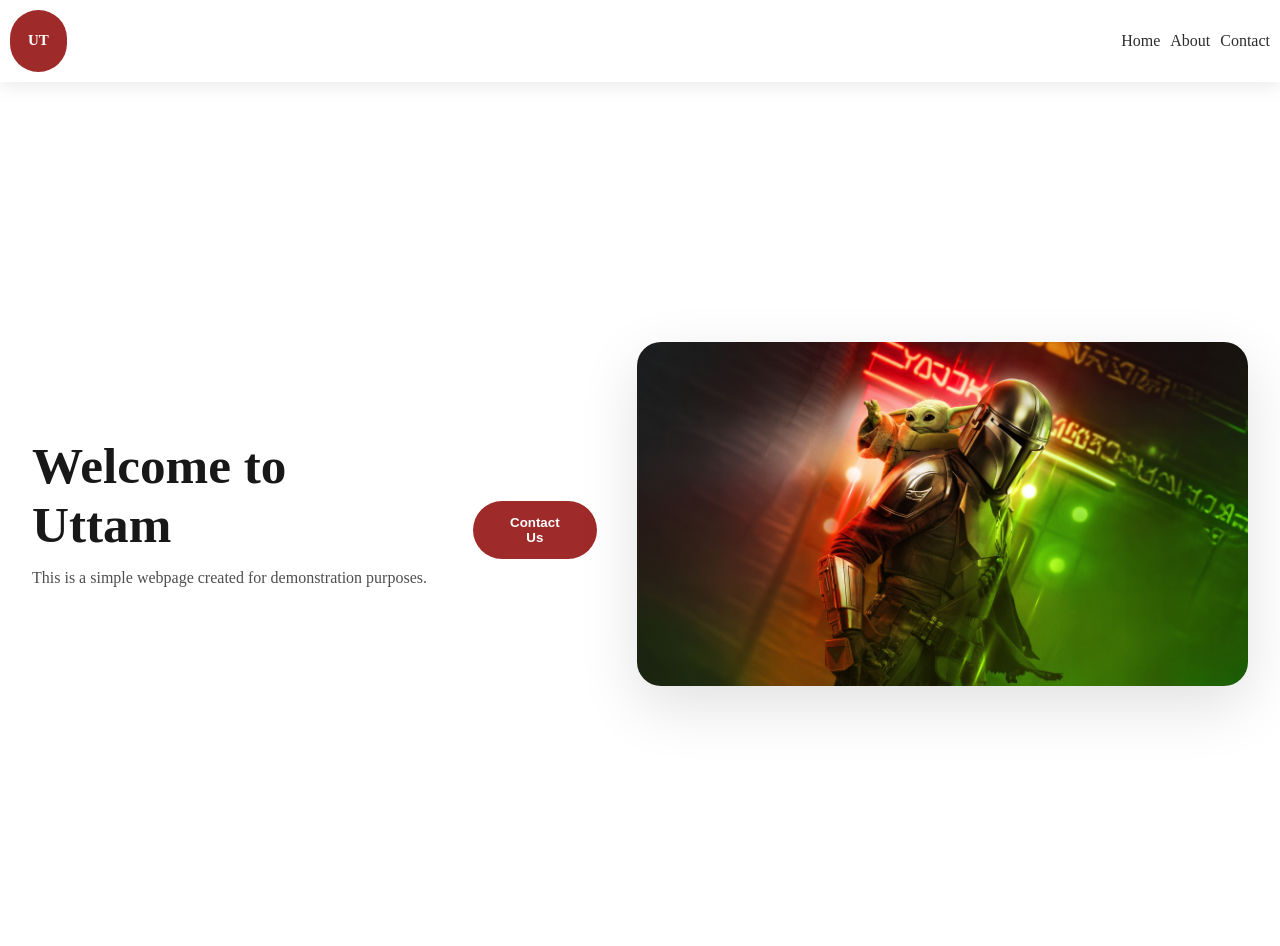
==== index.html @ 2d1c062b "Intial Commit" ====
<!DOCTYPE html>
<html lang="en">
<head>
    <meta charset="UTF-8">
    <meta name="viewport" content="width=device-width, initial-scale=1.0">
    <title>Uttam</title>
    <link rel="stylesheet" href="./CSS/index.css">
</head>
<body>
    <nav class="navbar">
        <div class="logo">
            <h1>UT</h1>
        </div>
        <div class="menu">
            <a href="./html/home.html">Home</a>
            <a href="./html/about.html">About</a>
            <a href="./html/contact.html">Contact</a>
        </div>
    </nav>
    <div class="banner_main">
        <div class="banner_text">
            <h1>Welcome to Uttam</h1>
            <p>This is a simple webpage created for demonstration purposes.</p>
        </div>
        <div class="banner_btn">
            <button>Contact Us</button>
        </div>
        <div class="banner_image">
            <img src="./resourecs/image/image.jpg" alt="wallpaper">
        </div>
    </div>
</body>
</html>
---- CSS/index.css ----
body {
    margin: 0;
    padding: 0;
    overflow-x: hidden;
    font-family: 'Times New Roman', Times, serif
}
nav {
    display: flex;
    justify-content: space-between;
    align-items: center;
    background-color: #ffffff;
    box-shadow: 0 5px 18px rgba(0, 0, 0, 0.08);
    padding: 10px;
}

nav .logo {
    align-items: center;
    justify-content: center;
    color: #ffffff;
    background-color: #9f2a2a;
    font-size: 10px;
    font-weight: 700;
    border-radius: 50px;
    padding: 10px 18px;
}

nav .menu {
    display: flex;
    gap: 10px;
}

nav .menu a {
    color: #2f2c2c;
    text-decoration: none;
    font-size: 16px;
    font-weight: 500;
    transition: color 0.25s ease;
}

nav .menu a:hover {
    color: #9f2a2a;
}

.banner_main {
    display: flex;
    align-items: center;
    justify-content: space-between;
    gap: 40px;
    min-height: calc(100vh - 76px);
    padding: 20px 32px;
}

.banner_text {
    max-width: 540px;
    display: flex;
    flex-direction: column;
    justify-content: center;
}

.banner_main h1 {
    color: #181818;
    font-size: clamp(2.5rem, 4vw, 4.8rem);
    font-weight: 800;
    margin: 0;
}

.banner_main p {
    color: #4f4f4f;
    font-size: clamp(1rem, 1.2vw, 1.3rem);
    margin: 10px 0 0;
    line-height: 1.7;
}

.banner_btn {
    margin-top: 32px;
}

.banner_btn button {
    display: inline-flex;
    align-items: center;
    justify-content: center;
    padding: 14px 28px;
    font-weight: 600;
    color: #ffffff;
    background-color: #9f2a2a;
    border: none;
    border-radius: 999px;
    cursor: pointer;
    transition: transform 0.2s ease, background-color 0.2s ease;
     animation: alternate infinite 1s buttonanimate;
}

.banner_btn button:hover {
    background-color: #752023;
}

.banner_image {
    display: flex;
    justify-content: center;
    align-items: center;
}

.banner_image img {
    width: 100%;
    max-width: 620px;
    height: auto;
    border-radius: 24px;
    box-shadow: 0 20px 60px rgba(0, 0, 0, 0.12);
}

@media (max-width: 480px) {
    .banner_main {
        flex-direction: column;
        text-align: center;
        min-height: auto;
        padding: 40px 24px;
    }

    .banner_text {
        align-items: center;
    }

    nav {
        padding: 16px 24px;
        display: none;
    }

    nav .menu {
        gap: 16px;
    }
}
@keyframes buttonanimate{
    /* from{
        transform: rotate(0deg)
    }
    to{
        transform: rotate(30deg)
    } */
    0%{
        background-color: red;
     }
    25%{
        background-color: rgb(42, 21, 228);
     }
    50%{
        background-color: rgb(16, 247, 0);
    }
    75%{
        background-color: rgb(217, 0, 255);
    }
    100%{
        background-color: rgb(0, 195, 255);
    }
}
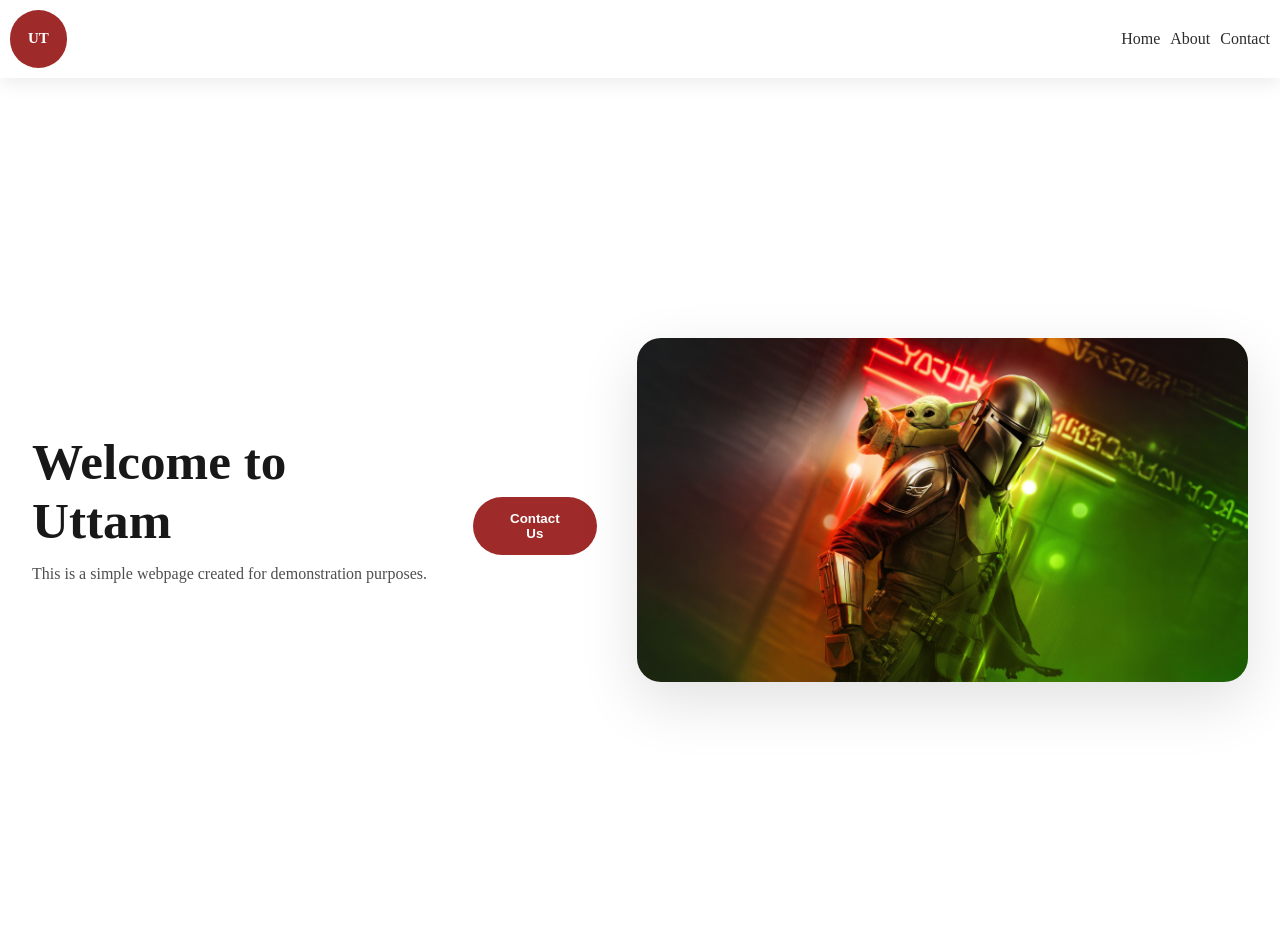
==== commit 3e94ca34: "Update readme file" ====
--- a/index.html
+++ b/index.html
@@ -23,7 +23,7 @@
             <p>This is a simple webpage created for demonstration purposes.</p>
         </div>
         <div class="banner_btn">
-            <button>Contact Us</button>
+            <a href="./html/about.html"><button>Contact Us</button></a>
         </div>
         <div class="banner_image">
             <img src="./resourecs/image/image.jpg" alt="wallpaper">
--- a/CSS/index.css
+++ b/CSS/index.css
@@ -21,7 +21,7 @@
     font-size: 10px;
     font-weight: 700;
     border-radius: 50px;
-    padding: 10px 18px;
+    padding: 8px 18px;
 }
 
 nav .menu {
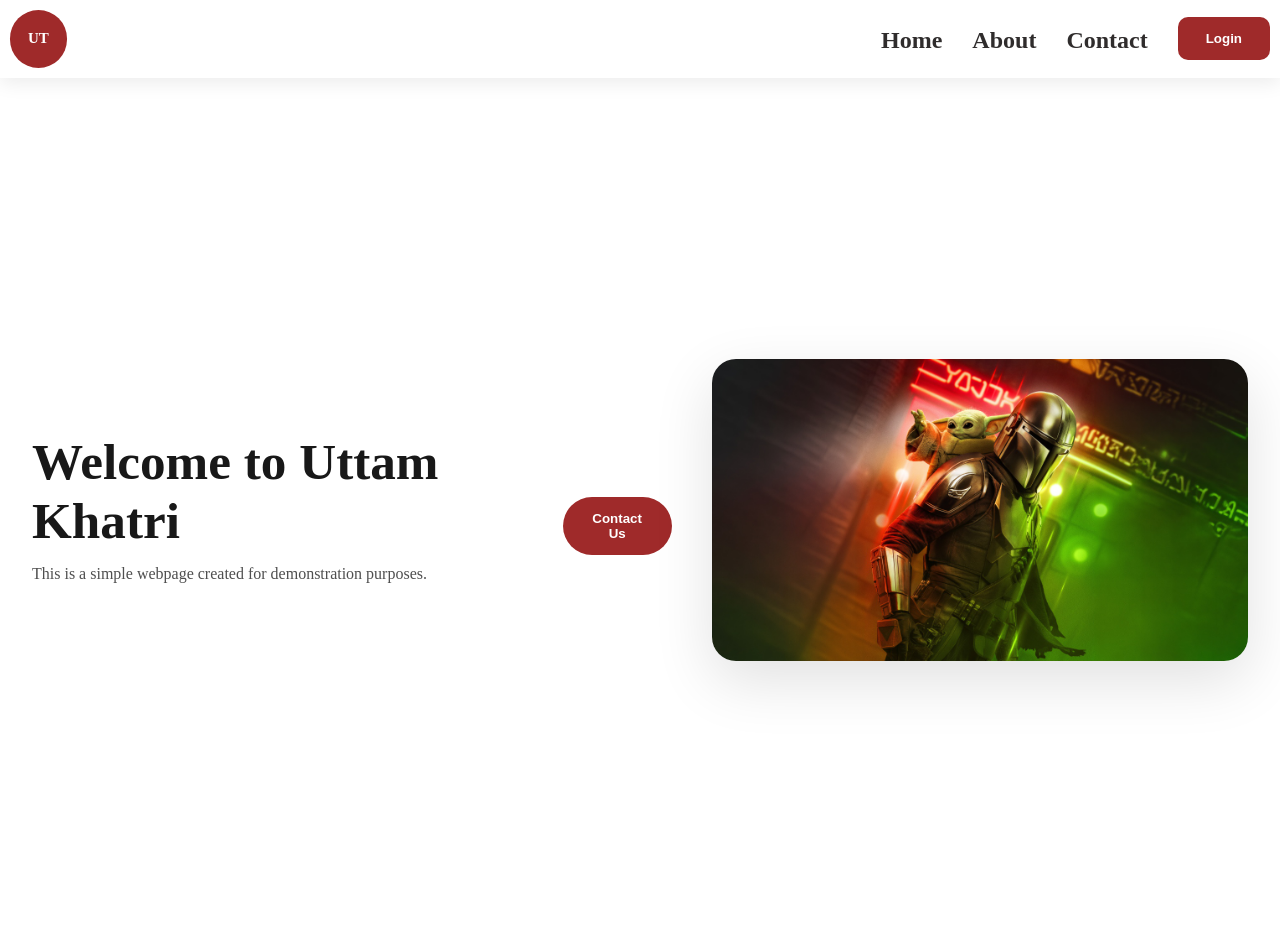
==== commit ce4dd5b5: "adding login form" ====
--- a/index.html
+++ b/index.html
@@ -3,23 +3,30 @@
 <head>
     <meta charset="UTF-8">
     <meta name="viewport" content="width=device-width, initial-scale=1.0">
-    <title>Uttam</title>
+    <title>Uttam Khatri || Welcome to my website</title>
     <link rel="stylesheet" href="./CSS/index.css">
+    
 </head>
 <body>
+    <!-- Navigation bar -->
     <nav class="navbar">
         <div class="logo">
             <h1>UT</h1>
         </div>
+        
         <div class="menu">
             <a href="./html/home.html">Home</a>
             <a href="./html/about.html">About</a>
             <a href="./html/contact.html">Contact</a>
+            <div class="login">
+                <a href="./html/login.html"><button>Login</button></a>
+            </div>
         </div>
     </nav>
+    <!-- Hero Section -->
     <div class="banner_main">
         <div class="banner_text">
-            <h1>Welcome to Uttam</h1>
+            <h1>Welcome to Uttam Khatri</h1>
             <p>This is a simple webpage created for demonstration purposes.</p>
         </div>
         <div class="banner_btn">
--- a/CSS/index.css
+++ b/CSS/index.css
@@ -2,7 +2,7 @@
     margin: 0;
     padding: 0;
     overflow-x: hidden;
-    font-family: 'Times New Roman', Times, serif
+    font-family: Georgia, 'Times New Roman', Times, serif;
 }
 nav {
     display: flex;
@@ -26,21 +26,37 @@
 
 nav .menu {
     display: flex;
-    gap: 10px;
+    gap: 30px;
 }
 
 nav .menu a {
     color: #2f2c2c;
     text-decoration: none;
-    font-size: 16px;
-    font-weight: 500;
+    font-size: 24px;
+    font-weight: bold;
     transition: color 0.25s ease;
+    margin-top: 10px;
 }
 
 nav .menu a:hover {
-    color: #9f2a2a;
+    color: #812121;
 }
-
+nav .login button {
+    display: inline-flex;
+    align-items: center;
+    justify-content: center;
+    padding: 14px 28px;
+    font-weight: 600;
+    color: #ffffff;
+    background-color: #9f2a2a;
+    border: none;
+    border-radius: 10px;
+    cursor: pointer;
+    transition: transform 0.2s ease, background-color 0.2s ease;
+}
+nav .login button:hover {
+    background-color: #752023;
+}
 .banner_main {
     display: flex;
     align-items: center;
@@ -87,7 +103,6 @@
     border-radius: 999px;
     cursor: pointer;
     transition: transform 0.2s ease, background-color 0.2s ease;
-     animation: alternate infinite 1s buttonanimate;
 }
 
 .banner_btn button:hover {
@@ -151,4 +166,12 @@
     100%{
         background-color: rgb(0, 195, 255);
     }
+}
+ol{
+    color: red;
+    font-size: 24px;
+}
+ul{
+    color: blue;
+    font-size: 24px;
 }
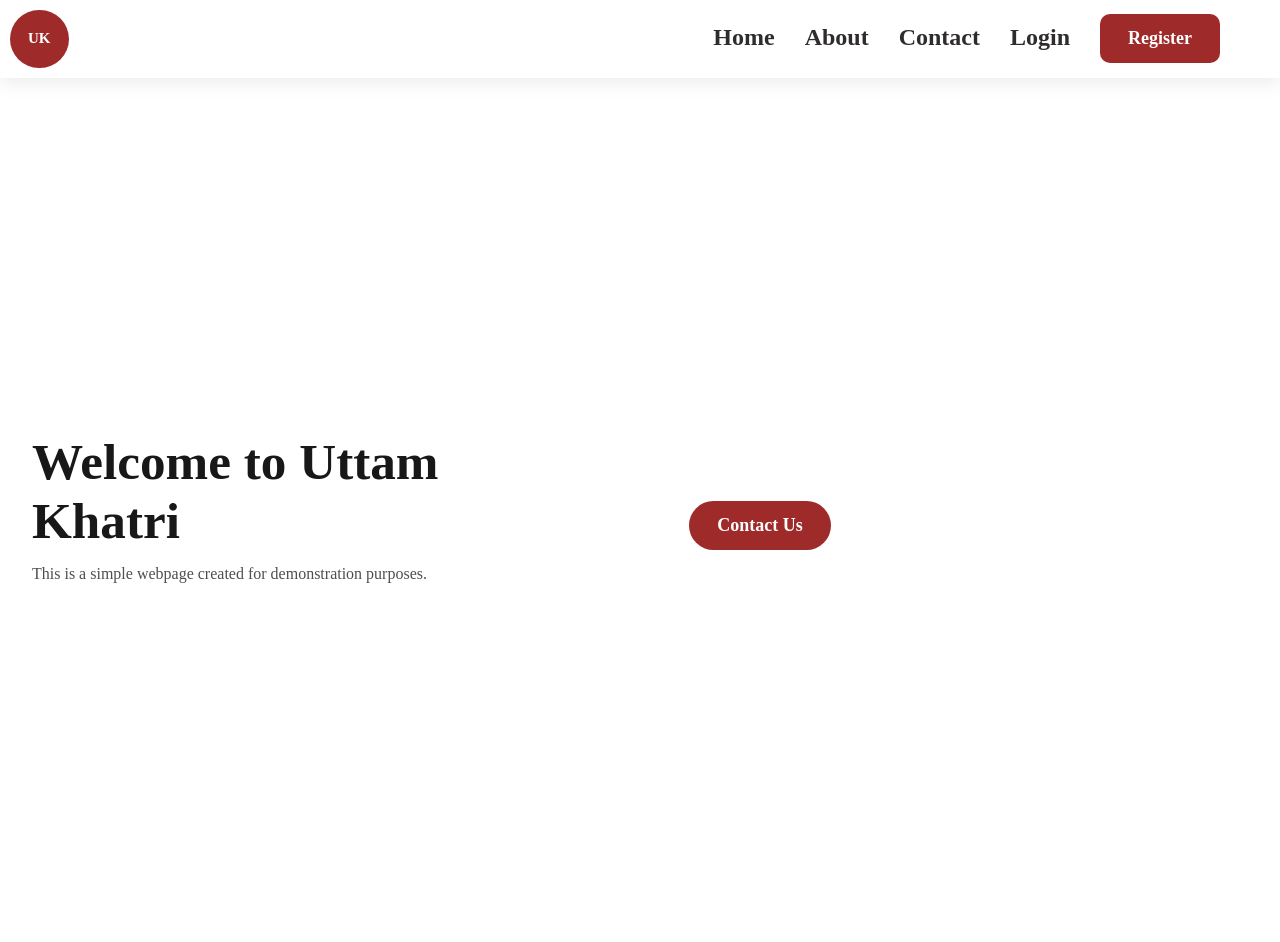
==== commit 7aaa627b: "Adding register/login file" ====
--- a/index.html
+++ b/index.html
@@ -5,23 +5,31 @@
     <meta name="viewport" content="width=device-width, initial-scale=1.0">
     <title>Uttam Khatri || Welcome to my website</title>
     <link rel="stylesheet" href="./CSS/index.css">
-    
+    <link rel="icon" type="image/png" sizes="32x32" href="./resources/logo/ghost.png" />
 </head>
 <body>
     <!-- Navigation bar -->
-    <nav class="navbar">
+    <nav>
         <div class="logo">
-            <h1>UT</h1>
+            <h1>UK</h1>
         </div>
         
         <div class="menu">
             <a href="./html/home.html">Home</a>
             <a href="./html/about.html">About</a>
             <a href="./html/contact.html">Contact</a>
+            <a href="./html/login.html">Login</a>
             <div class="login">
-                <a href="./html/login.html"><button>Login</button></a>
+                <a href="./html/register.html"><button>Register</button></a>
             </div>
         </div>
+        <div class="mobile-menu">
+                    <svg width="24" height="24" viewBox="0 0 24 24" fill="none" xmlns="http://www.w3.org/2000/svg">
+                        <rect y="4" width="24" height="2" rx="1" fill="black"/>
+                        <rect y="11" width="24" height="2" rx="1" fill="black"/>
+                        <rect y="18" width="24" height="2" rx="1" fill="black"/>
+                    </svg>
+            </div>
     </nav>
     <!-- Hero Section -->
     <div class="banner_main">
@@ -33,7 +41,15 @@
             <a href="./html/about.html"><button>Contact Us</button></a>
         </div>
         <div class="banner_image">
-            <img src="./resourecs/image/image.jpg" alt="wallpaper">
+            <!-- <img src="./resources/image/image.jpg" alt="wallpaper"> -->
+             <video
+            src="./../resources/video/videoplayback.mp4"
+            autoplay
+            loop
+            muted
+            type="video/mp4"
+            style="border-radius: 10px;">
+        </video>
         </div>
     </div>
 </body>
--- a/CSS/index.css
+++ b/CSS/index.css
@@ -23,23 +23,23 @@
     border-radius: 50px;
     padding: 8px 18px;
 }
-
 nav .menu {
     display: flex;
     gap: 30px;
 }
-
 nav .menu a {
     color: #2f2c2c;
     text-decoration: none;
     font-size: 24px;
     font-weight: bold;
-    transition: color 0.25s ease;
     margin-top: 10px;
-}
-
+    transition: all 0.3s linear;
+}
 nav .menu a:hover {
     color: #812121;
+    font-size: 25px;
+    font-weight: bold;
+    margin-top: 10px;
 }
 nav .login button {
     display: inline-flex;
@@ -53,9 +53,14 @@
     border-radius: 10px;
     cursor: pointer;
     transition: transform 0.2s ease, background-color 0.2s ease;
+    margin-right: 50px;
 }
 nav .login button:hover {
     background-color: #752023;
+}
+button{
+    font-family: 'Times New Roman', Times, serif;
+    font-size: large;
 }
 .banner_main {
     display: flex;
@@ -122,26 +127,62 @@
     border-radius: 24px;
     box-shadow: 0 20px 60px rgba(0, 0, 0, 0.12);
 }
+.mobile-menu{
+    display: none;
+}
 
 @media (max-width: 480px) {
-    .banner_main {
+    nav .menu{
+    display: none;
+    }
+    nav .logo {
+    align-items: center;
+    justify-content: center;
+    color: #ffffff;
+    background-color: #9f2a2a;
+    font-size: 8px;
+    font-weight: 700;
+    border-radius: 50px;
+    padding: 10px 18px;
+    }
+    .mobile-menu{
+        display: block;
+        margin: 20px;
+    }
+    .mobile-menu svg:hover{
+        color: rgb(123, 123, 123);
+
+    }
+    .mobile-menu svg{
+        color: white;
+    }
+    .banner_main{
         flex-direction: column;
         text-align: center;
-        min-height: auto;
-        padding: 40px 24px;
-    }
-
-    .banner_text {
-        align-items: center;
-    }
-
-    nav {
-        padding: 16px 24px;
-        display: none;
-    }
-
-    nav .menu {
-        gap: 16px;
+        gap: 20px;
+    }
+    .banner_main h1 {
+    color: #181818;
+    font-size: clamp(2.5rem, 4vw, 4.8rem);
+    font-weight: 800;
+    }
+    .banner_main p {
+    color: #4f4f4f;
+    font-size: clamp(1rem, 1.2vw, 1.3rem);
+    line-height: 1.7;
+    }
+    .banner_text{
+        max-width: 100%;
+    }
+    .banner_btn button {
+    display: inline-flex;
+    align-items: center;
+    }
+    .banner_btn button:hover {
+    background-color: #752023;
+    }
+    .banner_image img {
+    margin-top: -20px;
     }
 }
 @keyframes buttonanimate{
